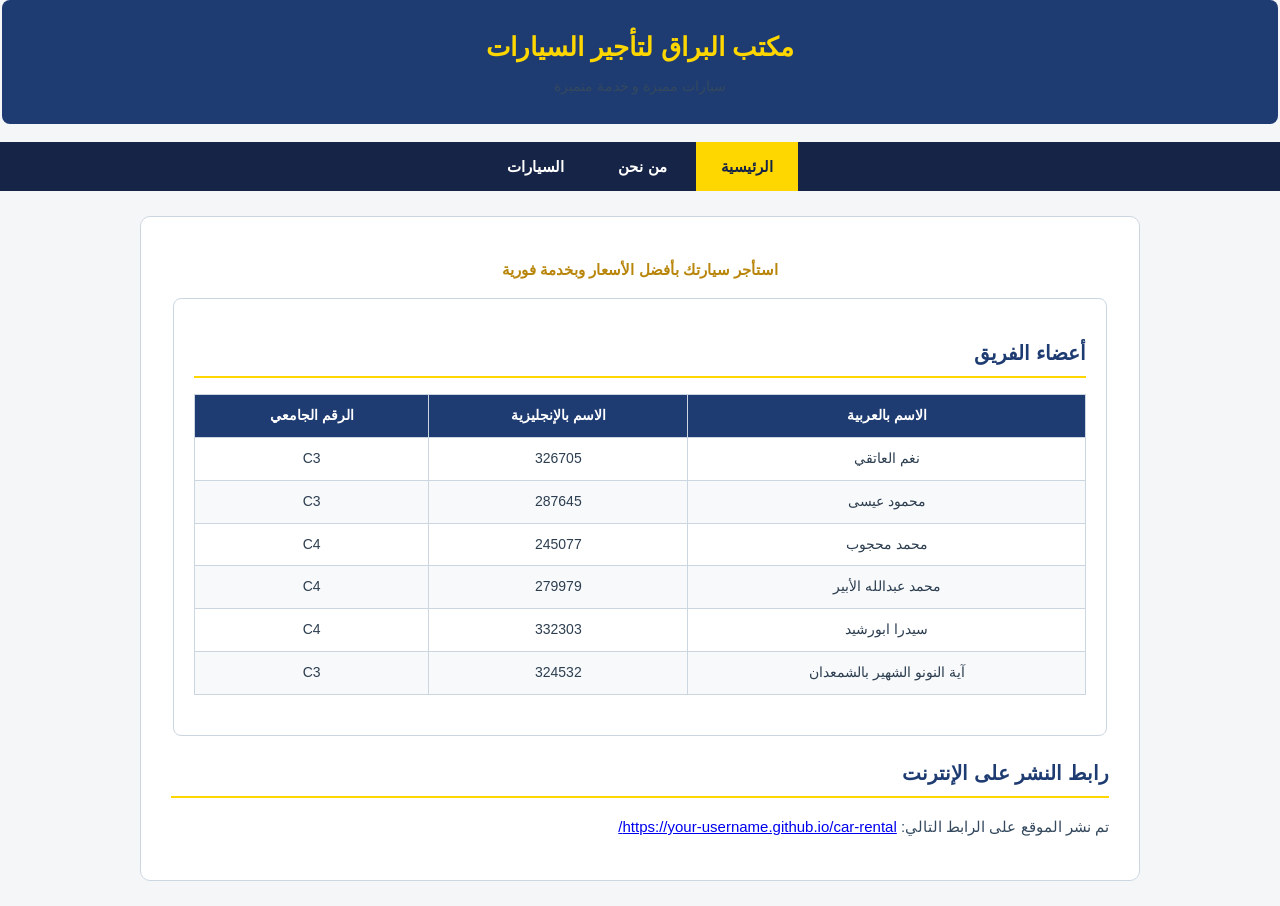
==== index.html @ 4c0fe967 "Rename home.html to index.html" ====
<!DOCTYPE html>
<html xmlns="http://www.w3.org/1999/xhtml" xml:lang="ar" lang="ar" dir="rtl">
<head>
  <meta charset="UTF-8" />
  <title>الرئيسية - مكتب البراق لتأجير السيارات</title>
  <link rel="stylesheet" type="text/css" href="style.css" />
</head>
<body>

<fieldset id="header">
  <h1>مكتب البراق لتأجير السيارات</h1>
  <p class="slogan">سيارات مميزة و خدمة متميزة</p>
</fieldset>

<ul id="nav">
  <li><a href="home.html" class="active">الرئيسية</a></li>
  <li><a href="AboutUs.html">من نحن</a></li>
  <li><a href="Cars.html">السيارات</a></li>
</ul>

<fieldset id="content">

  <p class="hero">
        <span class="hero-text">استأجر سيارتك بأفضل الأسعار وبخدمة فورية</span>
  </p>

  <fieldset class="card">
    <h2>أعضاء الفريق</h2>
    <table>
      <thead>
        <tr> 
          <th>الاسم بالعربية</th>
          <th>الاسم بالإنجليزية</th>
          <th>الرقم الجامعي</th>
        </tr>
      </thead>
      <tbody>
        <tr><td>نغم العاتقي</td><td>326705</td><td>C3</td></tr>
        <tr><td>محمود عيسى</td><td>287645</td><td>C3</td></tr>
        <tr><td>محمد محجوب</td><td>245077</td><td>C4</td></tr>
        <tr><td>محمد عبدالله الأبير</td><td>279979</td><td>C4</td></tr>
        <tr><td>سيدرا ابورشيد</td><td>332303</td><td>C4</td></tr>
        <tr><td>آية النونو الشهير بالشمعدان</td><td>324532</td><td>C3</td></tr>
      </tbody>
    </table>
  </fieldset>

  <h2>رابط النشر على الإنترنت</h2>
  <p class="link-line">
    تم نشر الموقع على الرابط التالي:
    <a href="https://your-username.github.io/car-rental/" target="_blank">
      https://your-username.github.io/car-rental/
    </a>
  </p>
</fieldset>
</body>
</html>
---- style.css ----
/* ===== أساسيات ===== */
* { box-sizing: border-box; }

body {
  font-family: Tahoma, Arial, sans-serif;
  font-size: 15px;
  background: #f4f6f8;
  color: #2c3e50;
  margin: 0;
  line-height: 1.7;
}

p, li { color: #34495e; }

/*  الرأس  */
#header {
  background: #1e3c72;
  color: #fff;
  text-align: center;
  padding: 25px 10px;
  border: 0;
}

#header h1 {
  color: #ffd700;
  font-size: 26px;
  margin: 0 0 6px 0;
}

#header .slogan {
  font-size: 14px;
  margin: 0;
}

/*  شريط التنقل  */
#nav {
  background: #162447;
  text-align: center;
  list-style: none;
  margin: 0;
  padding: 0;
}

#nav li { display: inline-block; }

#nav a {
  display: inline-block;
  padding: 12px 25px;
  color: #fff;
  text-decoration: none;
  font-weight: bold;
}

#nav a:hover { background: #1f4068; color: #ffd700; }
#nav a.active { background: #ffd700; color: #162447; }

/*  المحتوى  */
#content {
  max-width: 1000px;
  margin: 25px auto;
  padding: 25px 30px;
  background: #fff;
  border: 1px solid #ccd6e0;
  border-radius: 10px;
}

#content h2 {
  color: #1e3c72;
  border-bottom: 2px solid #ffd700;
  padding-bottom: 6px;
  font-size: 20px;
}

/*  بطاقة  */
.card {
  border: 1px solid #ccd6e0;
  border-radius: 8px;
  padding: 20px;
  margin-bottom: 20px;
}

/*  الصور  */
.hero-img {
  width: 100%;
  max-height: 260px;
  object-fit: cover;
  border-radius: 10px;
}

.hero-text {
  display: block;
  margin-top: 10px;
  color: #b8860b;
  font-weight: bold;
  text-align: center;
}

.about-img {
  float: left;
  width: 220px;
  height: 150px;
  object-fit: cover;
  border: 3px solid #ffd700;
  border-radius: 8px;
  margin: 0 0 15px 15px;
}

.car-img {
  width: 100px;
  height: 65px;
  object-fit: cover;
  border: 2px solid #ffd700;
  border-radius: 6px;
}

/*  الجداول  */
table {
  width: 100%;
  border-collapse: collapse;
  margin: 10px 0 20px 0;
  font-size: 14px;
}

th, td {
  border: 1px solid #ccd6e0;
  padding: 9px;
  text-align: center;
}

th { background: #1e3c72; color: #fff; }

tr:nth-child(even) { background: #f8f9fb; }
tr:hover { background: #eef3fa; }

.details-row td {
  background: #fff8dc;
  color: #7a5c00;
  text-align: right;
}

/*  الأزرار  */
button, .main-btn, .reset-btn {
  cursor: pointer;
  font-family: inherit;
  font-size: 14px;
  border: 0;
  border-radius: 6px;
  padding: 9px 20px;
  color: #fff;
}

.details-btn { background: #2a5298; }
.details-btn:hover { background: #1e3c72; }

.main-btn { background: #27ae60; font-weight: bold; }
.main-btn:hover { background: #1e8449; }

.reset-btn { background: #c0392b; }
.reset-btn:hover { background: #922b21; }

/*  النموذج  */
fieldset {
  border: 1px solid #ccd6e0;
  border-radius: 8px;
  padding: 15px 20px;
  margin-bottom: 18px;
}

legend {
  color: #1e3c72;
  font-weight: bold;
  padding: 0 8px;
}

label {
  display: inline-block;
  width: 260px;
  font-weight: bold;
}

input[type="text"],
input[type="email"],
input[type="tel"],
input[type="date"] {
  padding: 7px 10px;
  border: 1px solid #a4b0be;
  border-radius: 5px;
  width: 220px;
  font-size: 14px;
  font-family: inherit;
}

input:focus {
  outline: 0;
  border-color: #2a5298;
}

input[type="checkbox"] {
  width: 18px;
  height: 18px;
  cursor: pointer;
  vertical-align: middle;
}

/*  التذييل  */
#footer {
  background: #162447;
  color: #e0e7ff;
  text-align: center;
  padding: 12px;
  font-size: 13px;
  margin-top: 25px;
}

.center { text-align: center; }
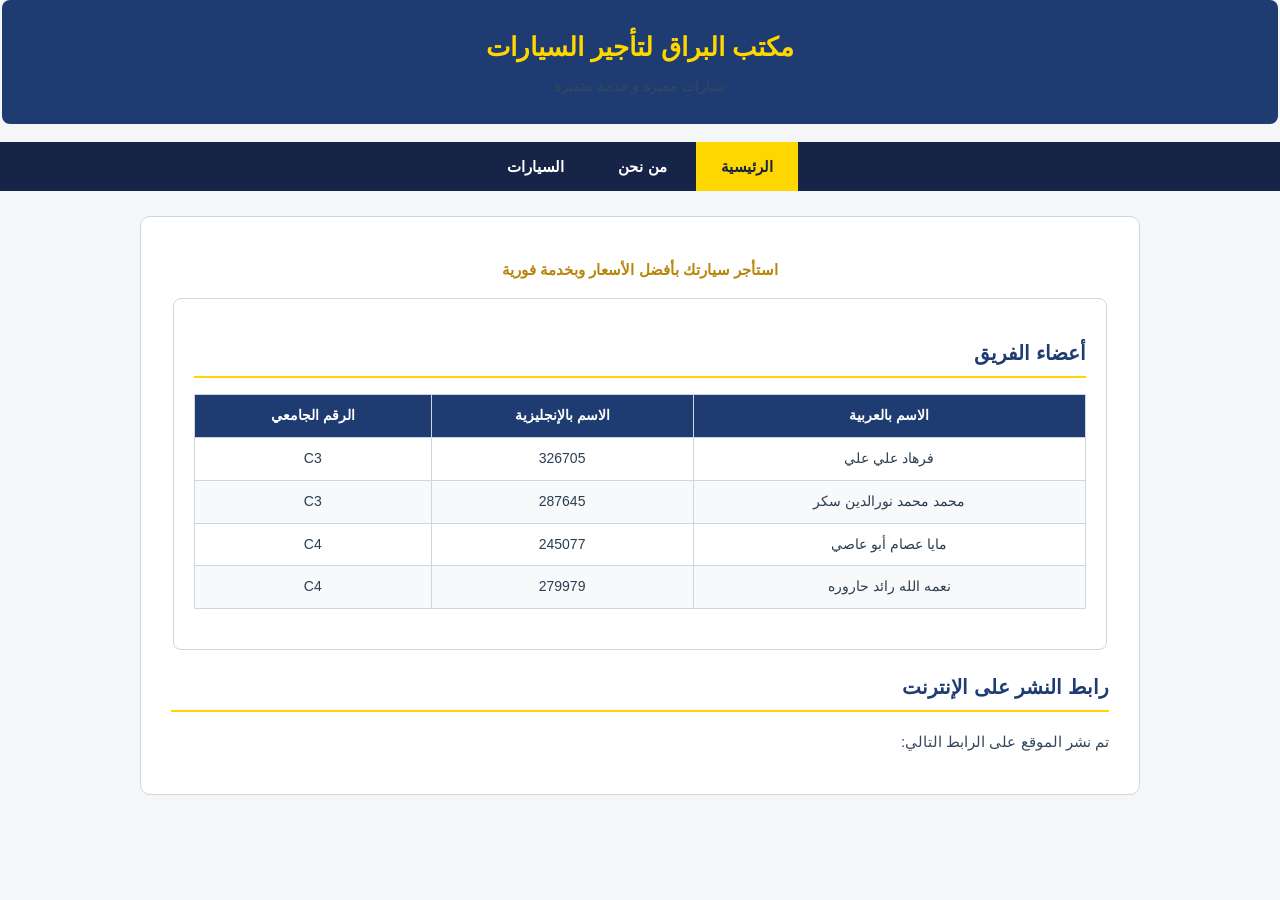
==== commit 6ac8878a: "Modify team member details and update link Updated team member names and publication link in index.h" ====
--- a/index.html
+++ b/index.html
@@ -13,7 +13,7 @@
 </fieldset>
 
 <ul id="nav">
-  <li><a href="home.html" class="active">الرئيسية</a></li>
+  <li><a href="index.html" class="active">الرئيسية</a></li>
   <li><a href="AboutUs.html">من نحن</a></li>
   <li><a href="Cars.html">السيارات</a></li>
 </ul>
@@ -35,12 +35,10 @@
         </tr>
       </thead>
       <tbody>
-        <tr><td>نغم العاتقي</td><td>326705</td><td>C3</td></tr>
-        <tr><td>محمود عيسى</td><td>287645</td><td>C3</td></tr>
-        <tr><td>محمد محجوب</td><td>245077</td><td>C4</td></tr>
-        <tr><td>محمد عبدالله الأبير</td><td>279979</td><td>C4</td></tr>
-        <tr><td>سيدرا ابورشيد</td><td>332303</td><td>C4</td></tr>
-        <tr><td>آية النونو الشهير بالشمعدان</td><td>324532</td><td>C3</td></tr>
+        <tr><td>فرهاد علي علي</td><td>326705</td><td>C3</td></tr>
+        <tr><td>محمد محمد نورالدين سكر</td><td>287645</td><td>C3</td></tr>
+        <tr><td> مايا عصام أبو عاصي</td><td>245077</td><td>C4</td></tr>
+        <tr><td>نعمه الله رائد حاروره</td><td>279979</td><td>C4</td></tr>
       </tbody>
     </table>
   </fieldset>
@@ -48,8 +46,7 @@
   <h2>رابط النشر على الإنترنت</h2>
   <p class="link-line">
     تم نشر الموقع على الرابط التالي:
-    <a href="https://your-username.github.io/car-rental/" target="_blank">
-      https://your-username.github.io/car-rental/
+    <a href="https://frhadali825-arch.github.io/al-barraq-rental-car/">
     </a>
   </p>
 </fieldset>
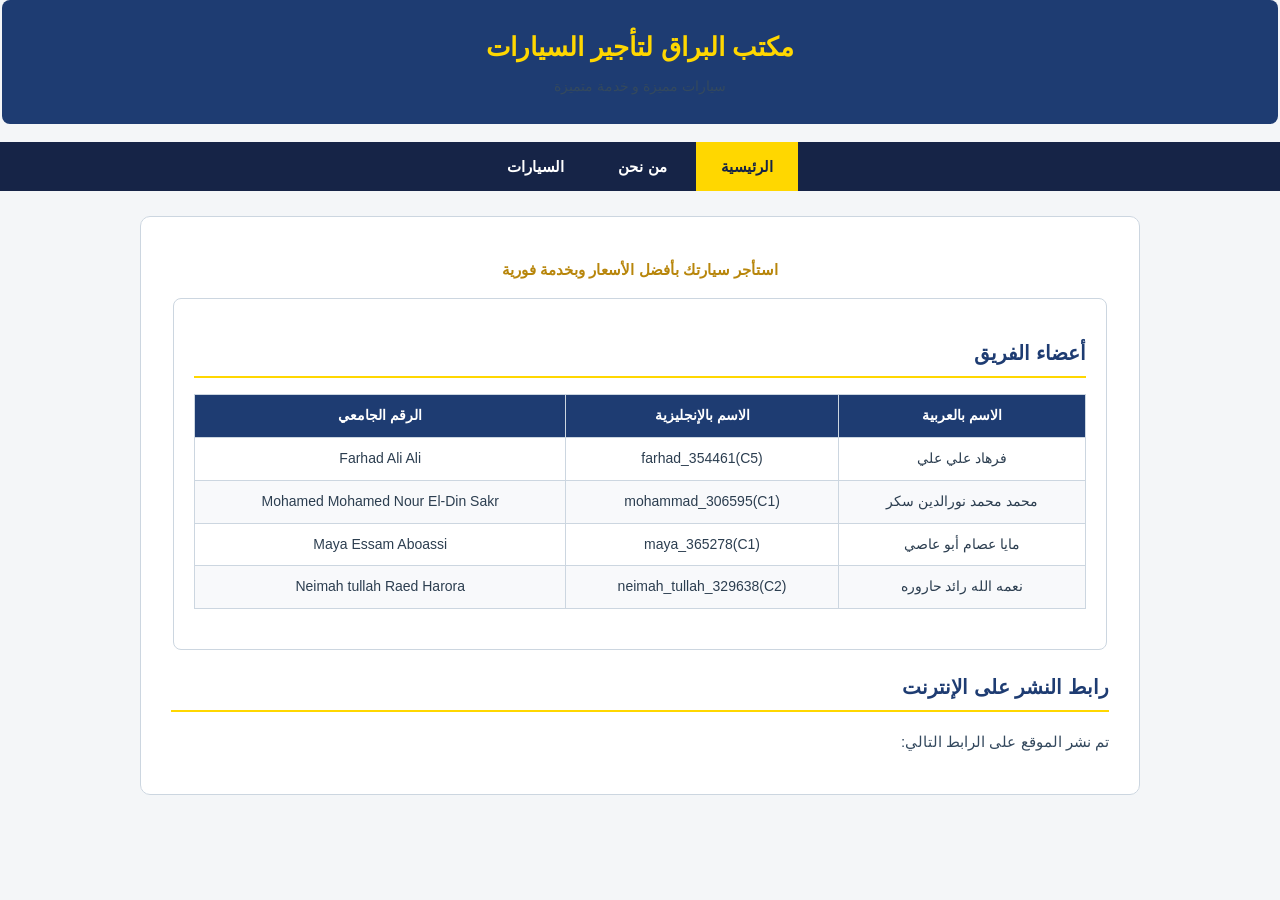
==== commit 9808c6b5: "Fix HTML formatting and update team member details" ====
--- a/index.html
+++ b/index.html
@@ -35,10 +35,10 @@
         </tr>
       </thead>
       <tbody>
-        <tr><td>فرهاد علي علي</td><td>326705</td><td>C3</td></tr>
-        <tr><td>محمد محمد نورالدين سكر</td><td>287645</td><td>C3</td></tr>
-        <tr><td> مايا عصام أبو عاصي</td><td>245077</td><td>C4</td></tr>
-        <tr><td>نعمه الله رائد حاروره</td><td>279979</td><td>C4</td></tr>
+        <tr><td>فرهاد علي علي</td><td>farhad_354461(C5)</td><td>Farhad Ali Ali</td></tr>
+        <tr><td>محمد محمد نورالدين سكر</td><td>mohammad_306595(C1)</td><td>Mohamed Mohamed Nour El-Din Sakr</td></tr>
+        <tr><td> مايا عصام أبو عاصي</td><td>maya_365278(C1)</td><td>Maya Essam Aboassi</td></tr>
+        <tr><td>نعمه الله رائد حاروره</td><td>neimah_tullah_329638(C2)</td><td>Neimah tullah Raed Harora</td></tr>
       </tbody>
     </table>
   </fieldset>
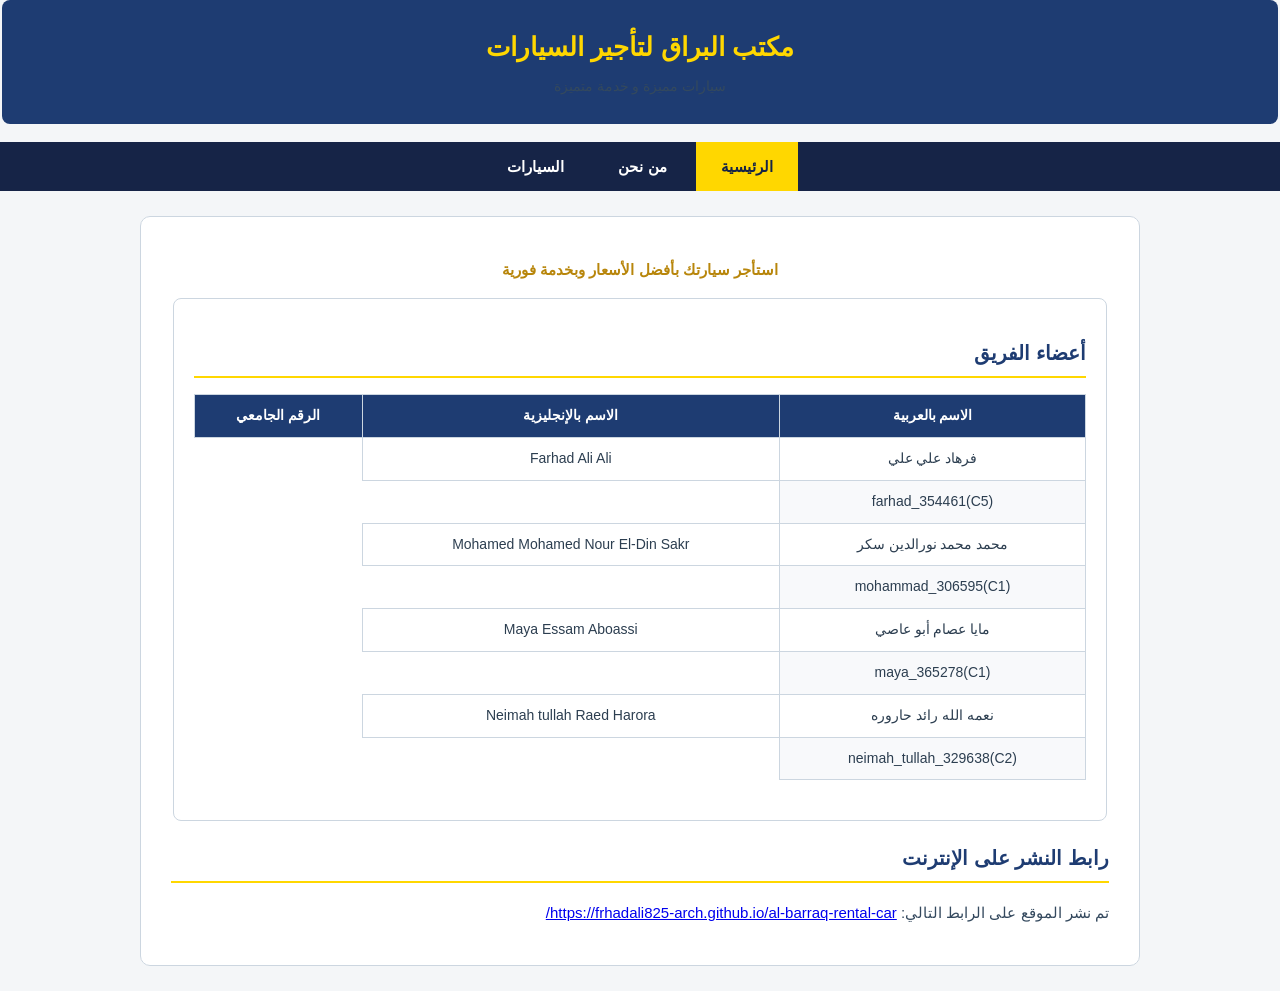
==== commit 397f6605: "Update index.html" ====
--- a/index.html
+++ b/index.html
@@ -35,10 +35,10 @@
         </tr>
       </thead>
       <tbody>
-        <tr><td>فرهاد علي علي</td><td>farhad_354461(C5)</td><td>Farhad Ali Ali</td></tr>
-        <tr><td>محمد محمد نورالدين سكر</td><td>mohammad_306595(C1)</td><td>Mohamed Mohamed Nour El-Din Sakr</td></tr>
-        <tr><td> مايا عصام أبو عاصي</td><td>maya_365278(C1)</td><td>Maya Essam Aboassi</td></tr>
-        <tr><td>نعمه الله رائد حاروره</td><td>neimah_tullah_329638(C2)</td><td>Neimah tullah Raed Harora</td></tr>
+        <tr><td>فرهاد علي علي</td><td>Farhad Ali Ali</td></tr><td>farhad_354461(C5)</td>
+        <tr><td>محمد محمد نورالدين سكر</td><td>Mohamed Mohamed Nour El-Din Sakr</td></tr><td>mohammad_306595(C1)</td>
+        <tr><td> مايا عصام أبو عاصي</td><td>Maya Essam Aboassi</td></tr><td>maya_365278(C1)</td>
+        <tr><td>نعمه الله رائد حاروره</td><td>Neimah tullah Raed Harora</td></tr><td>neimah_tullah_329638(C2)</td>
       </tbody>
     </table>
   </fieldset>
@@ -47,6 +47,7 @@
   <p class="link-line">
     تم نشر الموقع على الرابط التالي:
     <a href="https://frhadali825-arch.github.io/al-barraq-rental-car/">
+        https://frhadali825-arch.github.io/al-barraq-rental-car/
     </a>
   </p>
 </fieldset>
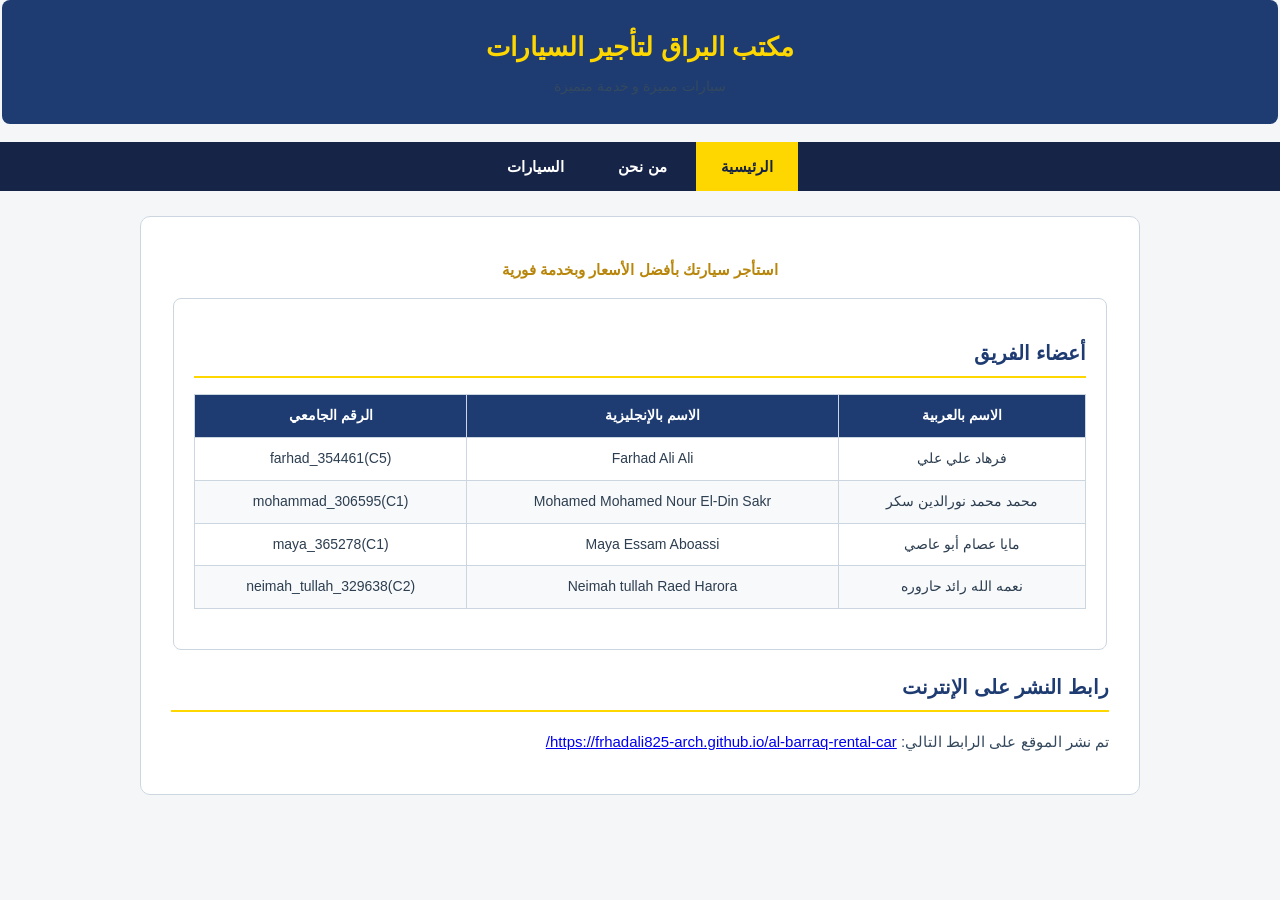
==== commit 52c922a6: "Fix HTML encoding issues in index.html" ====
--- a/index.html
+++ b/index.html
@@ -35,10 +35,10 @@
         </tr>
       </thead>
       <tbody>
-        <tr><td>فرهاد علي علي</td><td>Farhad Ali Ali</td></tr><td>farhad_354461(C5)</td>
-        <tr><td>محمد محمد نورالدين سكر</td><td>Mohamed Mohamed Nour El-Din Sakr</td></tr><td>mohammad_306595(C1)</td>
-        <tr><td> مايا عصام أبو عاصي</td><td>Maya Essam Aboassi</td></tr><td>maya_365278(C1)</td>
-        <tr><td>نعمه الله رائد حاروره</td><td>Neimah tullah Raed Harora</td></tr><td>neimah_tullah_329638(C2)</td>
+         <tr><td>فرهاد علي علي</td><td>Farhad Ali Ali</td><td>farhad_354461(C5)</td></tr>
+        <tr><td>محمد محمد نورالدين سكر</td><td>Mohamed Mohamed Nour El-Din Sakr</td><td>mohammad_306595(C1)</td></tr>
+        <tr><td> مايا عصام أبو عاصي</td><td>Maya Essam Aboassi</td><td>maya_365278(C1)</td></tr>
+        <tr><td>نعمه الله رائد حاروره</td><td>Neimah tullah Raed Harora</td><td>neimah_tullah_329638(C2)</td></tr>
       </tbody>
     </table>
   </fieldset>
